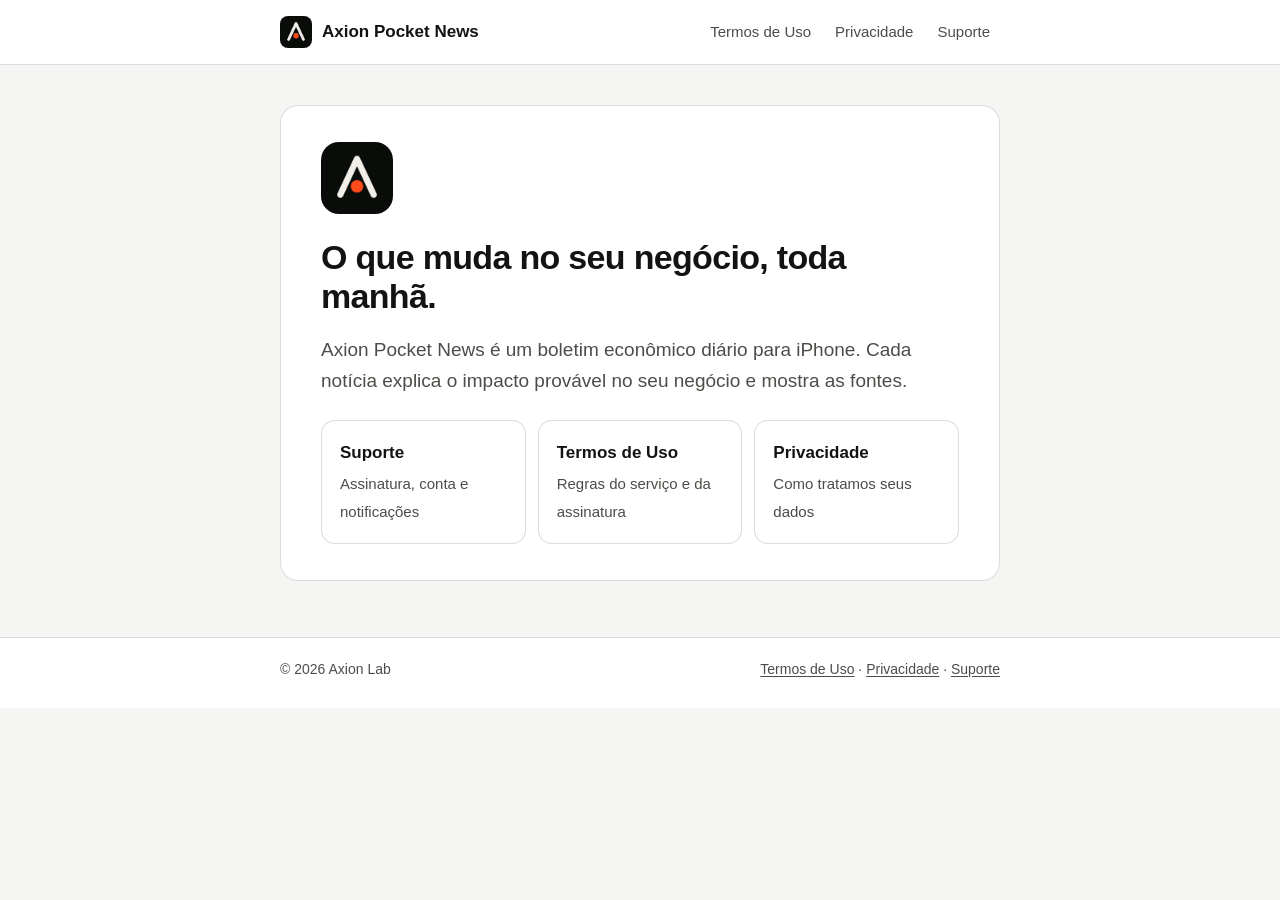
==== index.html @ f2ca6155 "Site: página inicial, estilos e ícones" ====
<!doctype html>
<html lang="pt-BR">
<head>
  <meta charset="utf-8">
  <meta name="viewport" content="width=device-width, initial-scale=1">
  <title>Axion Pocket News</title>
  <meta name="description" content="Boletim econômico diário para quem decide no seu negócio.">
  <link rel="icon" href="favicon.png">
  <link rel="stylesheet" href="styles.css">
</head>
<body>
  <header class="top">
    <div class="top-inner">
      <a class="brand" href="index.html"><img src="icon.png" alt="">Axion Pocket News</a>
      <nav class="nav" aria-label="Páginas">
        <a href="termos/index.html">Termos de Uso</a>
        <a href="privacidade/index.html">Privacidade</a>
        <a href="suporte/index.html">Suporte</a>
      </nav>
    </div>
  </header>

  <main>
    <article class="doc">
      <img class="hero-icon" src="icon.png" alt="Ícone do Axion Pocket News">
      <h1>O que muda no seu negócio, toda manhã.</h1>
      <p class="lead">Axion Pocket News é um boletim econômico diário para iPhone. Cada notícia explica o impacto provável no seu negócio e mostra as fontes.</p>
      <div class="cards">
        <a class="card" href="suporte/index.html"><strong>Suporte</strong><span>Assinatura, conta e notificações</span></a>
        <a class="card" href="termos/index.html"><strong>Termos de Uso</strong><span>Regras do serviço e da assinatura</span></a>
        <a class="card" href="privacidade/index.html"><strong>Privacidade</strong><span>Como tratamos seus dados</span></a>
      </div>
    </article>
  </main>

  <footer>
    <div class="foot-inner">
      <span>© 2026 Axion Lab</span>
      <span><a href="termos/index.html">Termos de Uso</a> · <a href="privacidade/index.html">Privacidade</a> · <a href="suporte/index.html">Suporte</a></span>
    </div>
  </footer>
</body>
</html>
---- styles.css ----
:root {
  --paper: #ffffff;
  --paper2: #f5f5f3;
  --ink: #121412;
  --ink2: #4b4e48;
  --line: rgba(18, 20, 18, 0.14);
  --signal: #ff4b1f;
  --signal-ink: #b23107;
  --signal-soft: #fff0e9;
  --todo-bg: #fff3c4;
  --todo-ink: #6b4e00;
}
@media (prefers-color-scheme: dark) {
  :root {
    --paper: #121412;
    --paper2: #1b1d1b;
    --ink: #f2f2ef;
    --ink2: #b4b7ae;
    --line: rgba(242, 242, 239, 0.16);
    --signal-ink: #ff8a66;
    --signal-soft: #2a1a14;
    --todo-bg: #3a3112;
    --todo-ink: #ffd970;
  }
}
* { box-sizing: border-box; }
html { -webkit-text-size-adjust: 100%; }
body {
  margin: 0;
  background: var(--paper2);
  color: var(--ink);
  font: 17px/1.6 -apple-system, BlinkMacSystemFont, "SF Pro Text", "Inter", "Segoe UI", Roboto, sans-serif;
}
a { color: var(--signal-ink); text-underline-offset: 2px; }
a:hover { text-decoration-thickness: 2px; }

.top {
  background: var(--paper);
  border-bottom: 1px solid var(--line);
}
.top-inner, main, .foot-inner {
  max-width: 760px;
  margin: 0 auto;
  padding: 0 20px;
}
.top-inner {
  display: flex;
  align-items: center;
  gap: 12px;
  min-height: 64px;
  flex-wrap: wrap;
}
.brand {
  display: flex;
  align-items: center;
  gap: 10px;
  color: var(--ink);
  text-decoration: none;
  font-weight: 600;
  margin-right: auto;
}
.brand img { width: 32px; height: 32px; border-radius: 8px; }
.nav { display: flex; gap: 4px; flex-wrap: wrap; }
.nav a {
  color: var(--ink2);
  text-decoration: none;
  font-size: 15px;
  padding: 8px 10px;
  border-radius: 8px;
}
.nav a:hover { background: var(--paper2); color: var(--ink); }
.nav a[aria-current="page"] { color: var(--ink); font-weight: 600; background: var(--paper2); }

main { padding-top: 40px; padding-bottom: 56px; }
.doc {
  background: var(--paper);
  border: 1px solid var(--line);
  border-radius: 18px;
  padding: 36px 40px;
}
.eyebrow {
  font-size: 13px;
  font-weight: 700;
  letter-spacing: 0.08em;
  text-transform: uppercase;
  color: var(--signal-ink);
  margin: 0 0 8px;
}
h1 {
  font-size: 34px;
  line-height: 1.15;
  letter-spacing: -0.02em;
  margin: 0 0 10px;
}
.meta { color: var(--ink2); font-size: 15px; margin: 0 0 28px; }
h2 {
  font-size: 21px;
  line-height: 1.3;
  margin: 36px 0 10px;
  padding-top: 24px;
  border-top: 1px solid var(--line);
}
h2:first-of-type { border-top: 0; padding-top: 0; }
h3 { font-size: 17px; margin: 22px 0 6px; }
p, li { color: var(--ink); }
ul, ol { padding-left: 22px; }
li { margin: 4px 0; }
.lead { font-size: 19px; color: var(--ink2); }

.summary {
  background: var(--paper2);
  border-radius: 12px;
  padding: 18px 20px;
  margin: 0 0 8px;
}
.summary p { margin: 0 0 6px; font-weight: 600; }
.summary ul { margin: 0; }

table { width: 100%; border-collapse: collapse; font-size: 15px; margin: 12px 0; }
th, td { text-align: left; vertical-align: top; padding: 10px 8px; border-bottom: 1px solid var(--line); }
th { font-weight: 600; color: var(--ink2); }
.table-wrap { overflow-x: auto; }

details {
  border: 1px solid var(--line);
  border-radius: 12px;
  padding: 0 18px;
  margin: 10px 0;
  background: var(--paper);
}
summary {
  cursor: pointer;
  font-weight: 600;
  padding: 14px 0;
  list-style-position: outside;
}
details[open] summary { border-bottom: 1px solid var(--line); margin-bottom: 8px; }

.contact {
  background: var(--signal-soft);
  border-radius: 12px;
  padding: 18px 20px;
  margin-top: 28px;
}
.contact p { margin: 0; }

.cards { display: grid; grid-template-columns: repeat(auto-fit, minmax(200px, 1fr)); gap: 12px; margin-top: 24px; }
.card {
  display: block;
  background: var(--paper);
  border: 1px solid var(--line);
  border-radius: 14px;
  padding: 18px;
  color: var(--ink);
  text-decoration: none;
}
.card:hover { border-color: var(--ink2); }
.card strong { display: block; margin-bottom: 4px; }
.card span { color: var(--ink2); font-size: 15px; }
.hero-icon { width: 72px; height: 72px; border-radius: 18px; margin-bottom: 16px; }

/* Campos a preencher antes de publicar. scripts/check.sh falha enquanto existirem. */
.todo {
  background: var(--todo-bg);
  color: var(--todo-ink);
  border-radius: 4px;
  padding: 0 4px;
  font-weight: 600;
}
.draft-banner {
  background: var(--todo-bg);
  color: var(--todo-ink);
  text-align: center;
  font-size: 14px;
  font-weight: 600;
  padding: 8px 16px;
}

footer { border-top: 1px solid var(--line); background: var(--paper); }
.foot-inner {
  padding-top: 20px;
  padding-bottom: 28px;
  font-size: 14px;
  color: var(--ink2);
  display: flex;
  gap: 16px;
  flex-wrap: wrap;
  justify-content: space-between;
}
.foot-inner a { color: var(--ink2); }

@media (max-width: 600px) {
  body { font-size: 16px; }
  main { padding-top: 20px; }
  .doc { padding: 24px 20px; border-radius: 14px; }
  h1 { font-size: 28px; }
  .top-inner { padding-top: 10px; padding-bottom: 10px; }
}
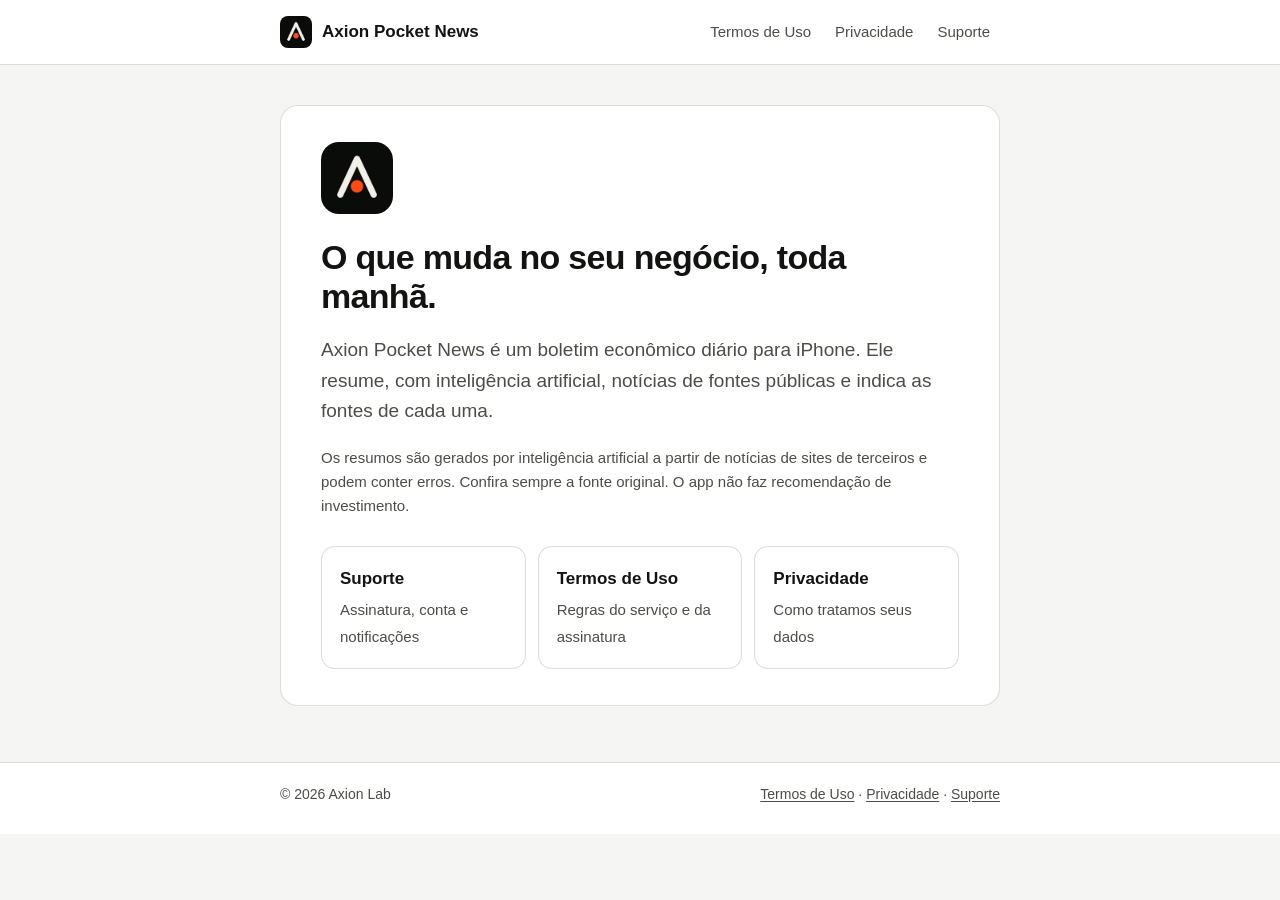
==== commit f96fe11a: "Início: aviso de IA e sem recomendação" ====
--- a/index.html
+++ b/index.html
@@ -24,7 +24,8 @@
     <article class="doc">
       <img class="hero-icon" src="icon.png" alt="Ícone do Axion Pocket News">
       <h1>O que muda no seu negócio, toda manhã.</h1>
-      <p class="lead">Axion Pocket News é um boletim econômico diário para iPhone. Cada notícia explica o impacto provável no seu negócio e mostra as fontes.</p>
+      <p class="lead">Axion Pocket News é um boletim econômico diário para iPhone. Ele resume, com inteligência artificial, notícias de fontes públicas e indica as fontes de cada uma.</p>
+      <p class="meta">Os resumos são gerados por inteligência artificial a partir de notícias de sites de terceiros e podem conter erros. Confira sempre a fonte original. O app não faz recomendação de investimento.</p>
       <div class="cards">
         <a class="card" href="suporte/index.html"><strong>Suporte</strong><span>Assinatura, conta e notificações</span></a>
         <a class="card" href="termos/index.html"><strong>Termos de Uso</strong><span>Regras do serviço e da assinatura</span></a>
